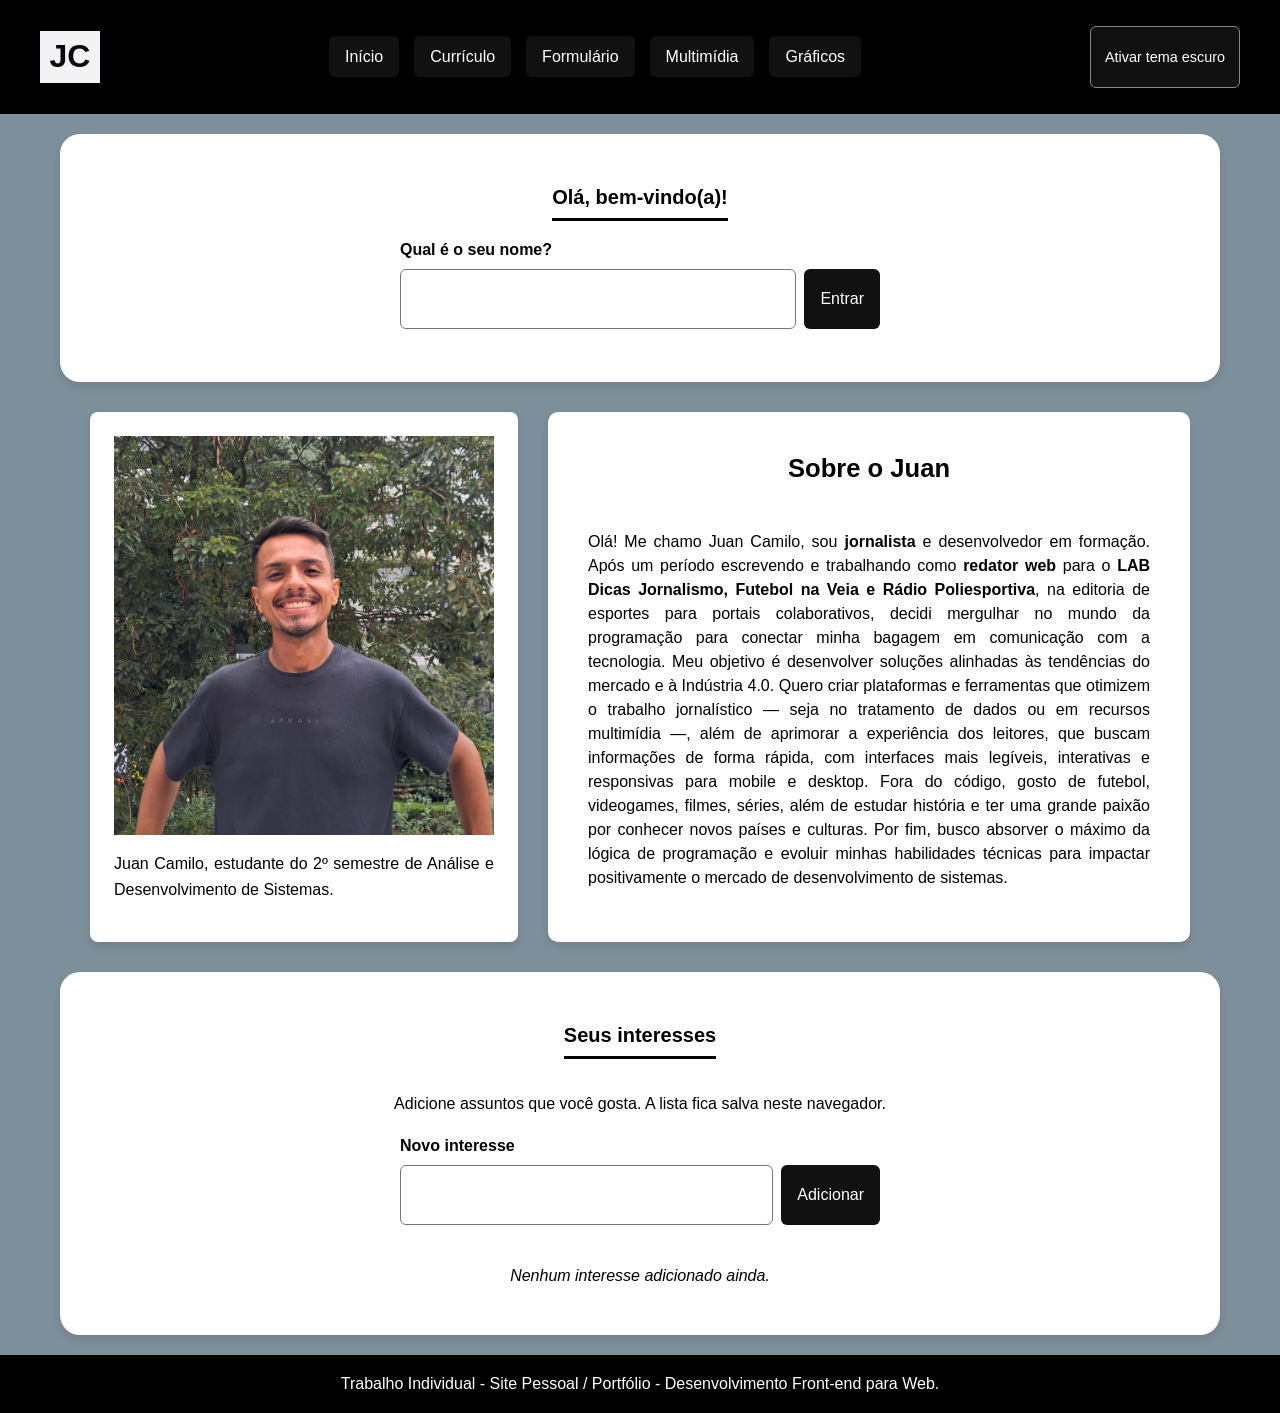
==== index.html @ 0d238139 "CP3: versão inicial do site versionado" ====
<!DOCTYPE html> <!--INSERIR DECLARAR O DOCUMENTO HTML 5-->
<html lang="pt-br"> <!-- DEFINIR A RAIZ E O IDIOMA DA PÁGINA-->

<head> <!-- AGRUPA OS META DADOS E O TÍTULO DA ABA -->
    <meta charset="UTF-8">
    <meta name="viewport" content="width=device-width, initial-scale=1.0">
    <title>Juan Camilo</title> <!--TÍTULO ABA GUIA DA PÁGINA-->

    <link rel="stylesheet" href="css/estilos.css">

    <script src="js/scripts.js" defer></script>
</head> <!-- FECHAMENTO DOS META DADOS E O TÍTULO DA ABA -->

<body> <!-- CORPO DA PÁGINA -->

    <header class="cabecalho"> <!--CABEÇALHO DA PÁGINA INICIAL-->
        <h1>JC</h1> <!--TÍTULO PRINCIPAL DA PÁGINA INICIAL-->

        <nav class="menu-navegador-principal" aria-label="Menu principal">
            <!-- INSERI CATEGORIAS DOS LINKS DE NAVEGAÇÃO DO CABEÇALHO DO MENU PRINCIPAL-->
            <ul> <!--LISTA COM MARCADORES-->
                <!--USO DO href PARA INDICAR UMA SEÇÃO DA MESMA PÁGINA E # PARA MARCAR O ID-->
                <li><a href="index.html">Início</a></li>
                <li><a href="curriculo.html">Currículo</a></li>
                <li><a href="formulario.html">Formulário</a></li>
                <li><a href="multimidia.html">Multimídia</a></li>
                <li><a href="graficos.html">Gráficos</a></li>
            </ul>
        </nav> <!-- FECHAMENTO DA NAVEGAÇÃO DO MENU -->
    </header> <!--FECHAMENTO DO CABEÇALHO DA PÁGINA INICIAL -->

    <main class="conteudo-pagina-menu pagina-inicio"> <!-- CONTEÚDO DA PÁGINA INICIAL DO MENU -->
        <!-- CARD DO TÍTULO DA PÁGINA OLÁ, BEM-VINDO(A)-->
        <section class="card-titulo">
            <!-- O JS troca este texto por "Olá, [nome]!" quando já existe um nome salvo -->
            <h2 id="titulo-boas-vindas">Olá, bem-vindo(a)!</h2>

            <!-- BOAS-VINDAS: aparece só na primeira visita (o JS esconde depois) -->
            <form id="form-nome" class="form-linha" novalidate>
                <label for="campo-nome">Qual é o seu nome?</label>
                <div class="linha-campo">
                    <input type="text" id="campo-nome" name="nome" maxlength="40" autocomplete="given-name"
                        aria-describedby="erro-nome">
                    <button type="submit" class="btn">Entrar</button>
                </div>
                <p id="erro-nome" class="erro" role="alert"></p>
            </form>
            <button type="button" id="btn-trocar-nome" class="btn btn-secundario" hidden>Não sou eu / trocar
                nome</button>
        </section>
        <div class="sobre-interesses">

            <div class="card-inicio section-quadro-foto">

                <figure>
                    <img src="img/foto_juan.jpg"
                        alt="Foto de Juan Camilo, estudante do 2º semestre de Análise e Desenvolvimento de Sistemas">
                    <!--LEGENDA DA FOTO-->
                    <figcaption>
                        <p>Juan Camilo, estudante do 2º semestre de Análise e Desenvolvimento de Sistemas.</p>
                    </figcaption>
                </figure>

            </div>
            <!--CARD SOBRE O JUAN-->
            <div class="card-inicio section-quem-so-eu">
                <h3>Sobre o Juan</h3>

                <p>Olá! Me chamo Juan Camilo, sou <strong>jornalista</strong> e desenvolvedor em formação. Após um
                    período escrevendo e
                    trabalhando como <strong>redator web</strong> para o <strong>LAB Dicas Jornalismo, Futebol na Veia e
                        Rádio Poliesportiva</strong>, na editoria de esportes para portais colaborativos, decidi
                    mergulhar no mundo da
                    programação para conectar minha bagagem em comunicação com a tecnologia.
                    Meu objetivo é desenvolver soluções alinhadas às tendências do mercado e à Indústria 4.0. Quero
                    criar plataformas e ferramentas que otimizem o trabalho jornalístico — seja no tratamento de dados
                    ou em recursos multimídia —, além de aprimorar a experiência dos leitores, que buscam informações de
                    forma rápida, com interfaces mais legíveis, interativas
                    e responsivas para mobile e desktop.

                    Fora do código, gosto de futebol, videogames, filmes, séries, além de estudar história e ter uma
                    grande paixão por conhecer novos países e culturas.

                    Por fim, busco absorver o máximo da lógica de programação e evoluir minhas habilidades técnicas para
                    impactar
                    positivamente o mercado de desenvolvimento de sistemas.
                </p> <!-- FECHAMENTO DO PARÁGRAFO SOBRE MIM NO CARD-->

            </div>

        </div>

        <!-- LISTA DE INTERESSES: o visitante adiciona itens e eles ficam salvos no localStorage -->
        <section class="card-interesses" aria-labelledby="titulo-interesses">
            <h2 id="titulo-interesses">Seus interesses</h2>
            <p>Adicione assuntos que você gosta. A lista fica salva neste navegador.</p>

            <form id="form-interesse" class="form-linha" novalidate>
                <label for="campo-interesse">Novo interesse</label>
                <div class="linha-campo">
                    <input type="text" id="campo-interesse" name="interesse" maxlength="40"
                        aria-describedby="erro-interesse">
                    <button type="submit" class="btn">Adicionar</button>
                </div>
                <p id="erro-interesse" class="erro" role="alert"></p>
            </form>

            <p id="lista-vazia" class="vazio">Nenhum interesse adicionado ainda.</p>
            <ul id="lista-interesses" class="lista-interesses"></ul>
        </section>

    </main> <!-- FECHAMENTO DO CONTEÚDO DA PÁGINA INICIAL DO MENU -->

    <footer class="footer"> <!-- ABERTURA DO RODAPÉ DA PÁGINA INICIAL-->
        <p class="footer-text">Trabalho Individual - Site Pessoal / Portfólio - Desenvolvimento Front-end para Web.</p>
        <!--TEXTO DO RODAPÉ -->
    </footer> <!-- FECHAMENTO DO RODAPÉ DA PÁGINA INICIAL -->

</body> <!-- FECHAMENTO DO CORPO DA PÁGINA -->

</html>
---- css/estilos.css ----
* CONFIGURAÇÃO GERAL*/ html {
    /* DEFINE A FONTA PRINCIPAL DA PÁGINA */
    font-family: 'Segoe UI', Tahoma, Geneva, Verdana, sans-serif;

    /* FAZ O TAMANHO DOS ELEMENTOS      elementos considerar borda e padding */
    box-sizing: border-box;
}

/* Aplica o box-sizing para todos os elementos */
*,
*:before,
*::after {
    box-sizing: inherit;
}

/* CONFIGURAÇÃO DOS CARDS - TÍTULO DO MULTIMÍDIA E CURRÍCULO */
.card-titulo {
    /* Centraliza o texto */
    text-align: center;
}

/* CORPO DA PÁGINA INICIAL - INDEX */
body {
    /* Cor de fundo da página */
    background-color: hsla(203, 47%, 21%, 0.568);

    /* Fonte usada na página */
    font-family: 'Segoe UI', Tahoma, Geneva, Verdana, sans-serif;

    /* Organiza os elementos em coluna */
    display: flex;
    flex-direction: column;

    /* Faz a página ocupar pelo menos a altura da tela */
    min-height: 100vh;

    /* Remove os espaços padrão do navegador */
    margin: 0;
    padding: 0;

    /* Espaçamento entre as linhas */
    line-height: 1.6;
}


/* CABEÇALHO */
header {
    /* Ativa o Flexbox */
    display: flex;

    /* Permite quebrar os elementos para outra linha */
    flex-wrap: wrap;

    /* Alinha os elementos no centro */
    align-items: center;

    /* Coloca espaço entre os elementos */
    justify-content: space-between;

    /* Cor preta do cabeçalho */
    background-color: rgb(0, 0, 0);

    /* Espaçamento interno */
    padding: 10px 40px;
}

/* Título que fica dentro do cabeçalho */
header h1 {
    width: 60px;

    /* Centraliza o texto */
    text-align: center;

    /* Cor do texto */
    color: rgb(5, 11, 15);

    /* Cor de fundo do título */
    background-color: rgb(243, 243, 245);
}


/* CONFIGURAÇÃO DOS TEXTOS */

/* Configuração dos parágrafos */
p {
    /* Deixa o texto justificado */
    text-align: justify;

    /* Tamanho da fonte do texto da foto*/
    font-size: medium;
}

/* Configuração dos títulos h2 */
h2 {
    text-align: center;
    font-size: 20px;
    font-family: 'Segoe UI', Tahoma, Geneva, Verdana, sans-serif;
    color: rgb(255, 254, 253);
}

/* Configuração dos títulos h3 */
h3 {
    font-family: 'Segoe UI', Tahoma, Geneva, Verdana, sans-serif;

    /* Centraliza o título */
    text-align: center;
    font-size: 16px;
}


/* CONFIGURAÇÃO DAS SEÇÕES */

/* Estilo geral das seções */
section {
    /* Remove a borda */
    border: none;

    /* Espaçamento interno (mobile; aumenta na media query) */
    padding: 20px;

    /* Cor de fundo branca */
    background-color: #fff;

    /* Arredonda os cantos */
    border-radius: 20px;

    /* Cria uma sombra no card */
    box-shadow: 0 4px 10px rgba(0, 0, 0, 0.1);
}

/* Título dentro das seções */
section h2 {
    /* Cor preta */
    color: #000000;

    /* Linha embaixo do título */
    border-bottom: 3px solid #000000;

    /* Espaço entre o texto e a linha */
    padding-bottom: 5px;

    /* Faz a linha ficar apenas no tamanho do texto */
    display: inline-block;
}


/* IMAGENS E VÍDEOS */

/* Faz a imagem e o vídeo não passarem do tamanho do card */
img,
video {
    max-width: 100%;
    height: auto;
}


/* MENU DE NAVEGAÇÃO */

/* Configuração da lista do menu */
nav ul {
    /* Coloca os itens lado a lado */
    display: flex;

    /* Permite quebrar linha em telas menores */
    flex-wrap: wrap;

    /* Remove as bolinhas da lista */
    list-style: none;

    /* Espaço entre os itens */
    gap: 15px;

    margin: 0;
    padding: 0;

    /* CENTRALIZAÇÃO DOS ITENS */
    justify-content: center;
}

/* LINKS DO MENU */
nav ul li a {
    /*EXCLUI O SUBLLNHADO */
    text-decoration: none;

    /* COR BRANCA */
    color: white;

    /* DEIXA A LETRA MAIS FORTE */
    font-weight: 500;

    /* COR DO FUNDO */
    background-color: rgb(17, 17, 17);

    /* ÁREA DE TOQUE MÍNIMA POR */
    min-height: 44px;

    /* ESPAÇAMENTO ENTRE OS BOTÕES */
    padding: 12px 16px;

    /* ARREDONDA OS CANTOS */
    border-radius: 6px;

    /*A COR FICA MAIS CLARA QUANDO PASSA O MENU */
    transition: background-color 0.2s ease;
}


/* EFEITO QUANDO PASSA O MOUSE NOS CAPÍTULOS (CURRÍCULO/FORMULÁRIO/MULTIMÍDIA/GRÁFICOS */

/* Muda a cor do botão quando passa o mouse */
nav ul li a:hover {
    background-color: rgba(71, 130, 197, 0.548);
}

/* Mostra uma borda quando o link está selecionado */
a:focus {
    outline: 4px solid rgba(236, 242, 247, 0.66);
    outline-offset: 2px;
}

/* Mostra uma borda quando a seção está selecionada */
section:focus {
    outline: 2px solid #d4d4d4;
    outline-offset: 2px;
}


/* CONTEÚDO PRINCIPAL DA PÁGINA INICIAL - INDEX */

main {
    /* Organiza os elementos em coluna */
    display: flex;
    flex-direction: column;

    /* Faz o main ocupar o espaço disponível */
    flex: 1;

    /* Espaço entre os elementos */
    gap: 30px;

    /* Centraliza os elementos */
    align-items: center;

    /* Largura máxima */
    max-width: 900px;

    width: 100%;

    /* Centraliza o conteúdo */
    margin: 20px auto;

    /* Espaço nas laterais */
    padding: 0 16px;
}

/* Deixa a página inicial um pouco mais larga (classe no main do index) */
.pagina-inicio {
    max-width: 1100px;
}

/* Faz as sections ocuparem toda a largura */
main section {
    width: 100%;
}


/* CONFIGURAÇÃO DOS CARDS */

.cards {
    /* Usa Grid para organizar os cards */
    display: grid;

    /* No celular fica apenas uma coluna */
    grid-template-columns: 1fr;

    /* Espaço entre os cards */
    gap: 20px;

    /* Remove fundo e sombra */
    background: none;
    box-shadow: none;
    padding: 0;
}



/* RODAPÉ */

footer {
    /* Fundo preto */
    background-color: black;

    /* Ocupa toda a largura */
    width: 100%;

    /* Centraliza o texto */
    text-align: center;

    /* Deixa o rodapé no final da página */
    margin-top: auto;

    /* Texto branco */
    color: white;

    padding: 0;
}

/* Texto do rodapé */
footer p {
    text-align: center;
    font-size: 1rem;
    font-family: 'Segoe UI', Tahoma, Geneva, Verdana, sans-serif;
}


/* PÁGINA INICIAL - INDEX */

/* CONTAINER DOS DOIS CARDS */
.sobre-interesses {
    /* Usa Flexbox */
    display: flex;

    /* No celular os cards ficam um embaixo do outro */
    flex-direction: column;

    /* Faz os cards ocuparem o espaço disponível */
    align-items: stretch;

    /* Centraliza os cards */
    justify-content: center;

    /* Espaço entre os cards */
    gap: 30px;

    width: 100%;
}


/* ESTILO DOS DOIS CARDS */
.card-inicio {
    /* Define como o card vai ocupar o espaço */
    flex: 3 3 0;

    /* Largura máxima */
    max-width: 380px;

    /* Espaço dentro do card */
    padding: 24px;

    /* Arredonda os cantos */
    border-radius: 8px;

    /* Sombra do card */
    box-shadow: 0 4px 10px rgba(0, 0, 0, 0.1);
}

/* Tamanho do texto dos cards */
.card-inicio p {
    font-size: 1rem;
}

/* CARD 1 - FOTO */

.section-quadro-foto {
    /* Fundo branco */
    background-color: #ffffff;

    /* Mobile: o card ocupa a largura disponível (coluna) */
    flex: 0 1 auto;
}

/* Remove a margem da figura */
.section-quadro-foto figure {
    margin: 0;
}

/* Configuração da imagem */
.section-quadro-foto img {
    /* Ocupa toda a largura do card */
    width: 100%;

    /* Mantém a proporção da imagem */
    height: auto;

    /* Faz a imagem ficar como bloco */
    display: block;
}

/* Legenda da foto */
.section-quadro-foto figcaption {
    margin-top: 4px;
    font-size: 0.72rem;
    text-align: center;
}


/* CARD 2 - QUEM SOU EU */

.section-quem-so-eu {
    /* Fundo branco */
    background-color: white;
    /* Usa Flexbox */
    display: flex;
    flex-direction: column;
    /* Centraliza o conteúdo */
    justify-content: center;
    flex: 1 1 0;
    max-width: none;
    padding: 30px 40px;
    border-radius: 10px;
    /* Centraliza o texto */
    text-align: center;
}

/* Título do card */
.section-quem-so-eu h3 {
    /* Remove o espaço de cima */
    margin-top: 0;

    /* Tamanho do título */
    font-size: 1.6rem;
}

/* Texto do card */
.section-quem-so-eu p {
    text-align: justify;
    font-size: 1rem;

    /* Espaçamento entre as linhas */
    line-height: 1.5;
}


/* PÁGINA CURRÍCULO */

/* Deixa o texto do currículo preto */
.card-curriculo,
.card-curriculo h2 {
    color: black;
}

/* Centraliza o nome */
.card-nome h2 {
    text-align: center;
}

/* Organiza os dados de contato */
.card-contato {
    display: flex;
    flex-direction: column;
    align-items: center;
    width: 100%;
}

/* Centraliza o conteúdo */
.card-projetos ul,
.card-projetos table,
.card-tecnologias,
.card-nome {
    text-align: center;

    /* Remove os marcadores da lista */
    list-style-type: none;
}

/* Centraliza o título */
.card-tecnologias h4 {
    text-align: center;
}

/* Centraliza o h2 */
.card-tecnologias h2 {
    text-align: center;
}

/* Faz o parágrafo ocupar toda a largura */
.card-curriculo p {
    width: 100%;
}

/* Centraliza os textos das tecnologias */
.card-tecnologias h3,
.card-tecnologias h4,
.card-tecnologias p {
    text-align: center;
}

/* Centraliza a tabela */
.card-tecnologias table {
    margin: 0 auto;

    /* Mobile: fonte menor para a tabela caber sem rolagem lateral */
    font-size: 0.8125rem;

    /* Junta as bordas da tabela */
    border-collapse: collapse;
}

/* Espaçamento das células da tabela */
.card-tecnologias th,
.card-tecnologias td {
    padding: 8px 4px;
    text-align: center;
}


/* PÁGINA MULTIMÍDIA */

/* Configuração dos cards */
.card {
    background-color: rgb(223, 223, 223);

    /* Espaçamento interno (mobile; aumenta na media query) */
    padding: 20px;

    /* Arredonda os cantos */
    border-radius: 20px;

    /* Coloca uma sombra */
    box-shadow: 0 4px 10px rgba(0, 0, 0, 0.1);
}

/* Tira o espaço de cima do h3 */
.card h3 {
    margin-top: 0;
}

/* Remove a margem da mídia */
.midia {
    margin: 0;
}

/* Configuração dos vídeos e áudios */
.midia video,
.midia audio {
    /* Ocupa toda a largura disponível */
    width: 100%;

    display: block;

    /* Arredonda os cantos */
    border-radius: 10px;
}

/* LEGENDA DOS TEXTOS DO CARD */

.midia figcaption {
    /* Espaço entre a mídia e a legenda */
    margin-top: 15px;

    font-size: 16px;

    /* Centraliza a legenda */
    text-align: center;
}


/* VÍDEO DO YOUTUBE */

/* Container usado para deixar o vídeo responsivo */
.video-container {
    width: 100%;
}

/* Configuração do vídeo do YouTube */
.video-container iframe {
    width: 100%;

    /* Mantém o formato 16:9 */
    aspect-ratio: 16 / 9;
    border: none;
    border-radius: 10px;
}


/* PÁGINA GRÁFICOS */

/* Configuração do card do gráfico */
.card-grafico {
    display: flex;
    flex-direction: column;
    align-items: center;
    width: 100%;
    max-width: 400px;
}

/* Título do gráfico */
.card-grafico h3 {
    margin-top: 0;
}

/* Faz o gráfico não passar do tamanho do card */
.card-grafico svg {
    max-width: 100%;
    height: auto;
}


/* CONFIGURAÇÃO DO CANVAS */

/* Configuração do canvas usado nos gráficos */
canvas {
    max-width: 100%;
    /* borda*/
    border: 1px solid #ccc;
    /* Fundo branco */
    background: #fff;
}


/* GRÁFICOS EM BARRAS */

.barra {
    /* Cor das barras */
    fill: rgba(240, 59, 14, 0.34);
    /* Faz a mudança ficar mais suave */
    transition: fill 0.2s ease, transform 0.2s ease;
    /* Define o ponto de origem da transformação */
    transform-origin: bottom;
    transform-box: fill-box;
}

/* Quando passar o mouse em cima da barra */
.barra:hover {
    /* Muda a cor */
    fill: #2479d3;
    /* Aumenta um pouco a barra */
    transform: scaleY(1.03);
}

/* Texto dos nomes do gráfico */
.rotulo {
    font-size: 11px;
    fill: #333;

    /* Centraliza o texto */
    text-anchor: middle;
}

/* Valores que aparecem no gráfico */
.valor {
    font-size: 11px;
    fill: #333;
    text-anchor: middle;

    /* Deixa o valor em negrito */
    font-weight: bold;
}


/* PÁGINA FORMULÁRIO */

/* Tira o fundo preto do header que fica dentro do card */
.cabecalho-form {
    display: block;
    background-color: transparent;
    padding: 0;
}

/* Fieldset e botão em coluna, espaçados por gap */
.form-card form {
    display: flex;
    flex-direction: column;
    gap: 15px;
}

/* Tira a borda do fieldset */
.form-card fieldset {
    border: none;
    padding: 0;

    /* Campos em coluna, espaçados por gap */
    display: flex;
    flex-direction: column;
    gap: 15px;
}


/* CADA CAMPO DO FORMULÁRIO */

/* Coloca o label em cima e o campo embaixo */
.campo {
    display: flex;
    flex-direction: column;
}

/* Nome do campo */
.campo label {
    /* Deixa o texto em negrito */
    font-weight: bold;
    margin-bottom: 4px;
}


/* CAMPOS DE INPUT, SELECT E TEXTAREA */

.campo input,
.campo select,
.campo textarea {
    /* Ocupa a largura do campo e pode encolher em telas estreitas */
    width: 100%;

    /* Espaço dentro do campo */
    padding: 10px;

    /* Tamanho da letra */
    font-size: 1rem;

    /* Cor e tamanho da borda */
    border: 1px solid #767676;

    /* Arredonda os cantos */
    border-radius: 6px;
}


/* BOTÃO ENVIAR */

.form-card button {
    /* Ocupa toda a largura */
    width: 100%;
    /* Espaçamento interno */
    padding: 12px;
    /* Tamanho do texto */
    font-size: 1rem;
    /* Cor do texto */
    color: white;
    /* Cor do botão */
    background-color: #111111;
    /* Remove a borda */
    border: none;
    /* Arredonda os cantos */
    border-radius: 6px;
    /* Muda o cursor para mãozinha */
    cursor: pointer;
}

/* EFEITO AO PASSAR O MOUSE NO BOTÃO */

.form-card button:hover {
    /* Muda a cor do botão */
    background-color: rgba(71, 130, 197, 0.9);
}


/*MEDIA QUERIES - MOBILE FIRST*/

@media (min-width: 768px) {

    /* PÁGINA INICIAL - FOTO E TEXTO LADO A LADO */

    .sobre-interesses {
        /* Muda de coluna para linha */
        flex-direction: row;
    }

    /* Foto: cresce e encolhe a partir de 280px (limite no .card-inicio) */
    .section-quadro-foto {
        flex: 1 1 280px;
        align-self: flex-start;
    }

    /* PÁGINA MULTIMÍDIA - CARDS EM 2 COLUNAS */

    .cards {
        /* Divide os cards em duas colunas */
        grid-template-columns: repeat(2, 1fr);
    }

    /* Mais espaço interno quando há espaço na tela */
    section,
    .card {
        padding: 30px;
    }

    /* Tabela do currículo com mais respiro */
    .card-tecnologias table {
        font-size: 1rem;
    }

    .card-tecnologias th,
    .card-tecnologias td {
        padding: 8px 20px;
    }
}

/* ==========================================================
   CP3 - JAVASCRIPT: tema, boas-vindas, interesses, formulário
   ========================================================== */

/* Garante que o atributo hidden esconda mesmo com display:flex em outras regras */
[hidden] {
    display: none !important;
}

/* Botão do tema (criado pelo JS dentro do header) */
.btn-tema {
    min-height: 44px;
    padding: 8px 14px;
    font-size: 0.9rem;
    color: white;
    background-color: #111;
    border: 1px solid #888;
    border-radius: 6px;
    cursor: pointer;
}

.btn-tema:hover {
    background-color: rgba(71, 130, 197, 0.548);
}

/* Botões e campos usados nas features da página inicial */
.btn {
    min-height: 44px;
    padding: 8px 16px;
    font-size: 1rem;
    color: white;
    background-color: #111111;
    border: none;
    border-radius: 6px;
    cursor: pointer;
}

.btn:hover {
    background-color: rgba(71, 130, 197, 0.9);
}

.btn-secundario {
    background-color: transparent;
    color: inherit;
    border: 1px solid currentColor;
}

.form-linha {
    display: flex;
    flex-direction: column;
    gap: 6px;
    text-align: left;
    max-width: 480px;
    margin: 0 auto;
}

.form-linha label {
    font-weight: bold;
}

.linha-campo {
    display: flex;
    gap: 8px;
}

.linha-campo input {
    flex: 1;
    min-width: 0;
    padding: 10px;
    font-size: 1rem;
    border: 1px solid #767676;
    border-radius: 6px;
}

input:focus-visible,
select:focus-visible,
textarea:focus-visible,
button:focus-visible {
    outline: 3px solid #2479d3;
    outline-offset: 2px;
}

#btn-trocar-nome {
    display: block;
    margin: 12px auto 0;
}

/* Lista de interesses */
.card-interesses {
    text-align: center;
}

.card-interesses p {
    text-align: center;
}

.lista-interesses {
    list-style: none;
    margin: 16px auto 0;
    padding: 0;
    max-width: 480px;
    display: flex;
    flex-direction: column;
    gap: 8px;
}

.lista-interesses li {
    display: flex;
    justify-content: space-between;
    align-items: center;
    gap: 12px;
    padding: 8px 12px;
    border: 1px solid #c9c9c9;
    border-radius: 8px;
    text-align: left;
}

.lista-interesses button {
    padding: 6px 10px;
    font-size: 0.85rem;
    color: inherit;
    background: transparent;
    border: 1px solid currentColor;
    border-radius: 6px;
    cursor: pointer;
}

.vazio {
    font-style: italic;
}

/* Mensagens de erro, aviso e sucesso (sempre visíveis na tela) */
.erro {
    margin: 0;
    min-height: 1.2em;
    font-size: 0.875rem;
    color: #b00020;
    text-align: left;
}

.campo input[aria-invalid="true"],
.campo select[aria-invalid="true"],
.campo textarea[aria-invalid="true"],
.linha-campo input[aria-invalid="true"] {
    border: 2px solid #b00020;
}

.aviso,
.feedback {
    margin: 0;
    padding: 10px 14px;
    border-radius: 6px;
    text-align: left;
}

.aviso {
    background: #e3f2fd;
    color: #0d3c61;
}

.feedback.sucesso {
    background: #e8f5e9;
    color: #1b5e20;
}

.feedback.falha {
    background: #fdecea;
    color: #8a0017;
}


/* ----------------------------------------------------------
   TEMA ESCURO: ativado por <html data-tema="escuro">
   (o tema claro é o visual original, sem atributo)
   ---------------------------------------------------------- */
html[data-tema="escuro"] body {
    background-color: #0b1620;
    color: #e6edf3;
}

html[data-tema="escuro"] section,
html[data-tema="escuro"] .card,
html[data-tema="escuro"] .card-inicio,
html[data-tema="escuro"] .section-quem-so-eu,
html[data-tema="escuro"] .section-quadro-foto {
    background-color: #16293a;
    color: #e6edf3;
}

html[data-tema="escuro"] section h2,
html[data-tema="escuro"] .card-curriculo,
html[data-tema="escuro"] .card-curriculo h2 {
    color: #ffffff;
    border-bottom-color: #ffffff;
}

html[data-tema="escuro"] .card-curriculo {
    border-bottom: none;
}

html[data-tema="escuro"] main a {
    color: #8ab4f8;
}

html[data-tema="escuro"] .campo input,
html[data-tema="escuro"] .campo select,
html[data-tema="escuro"] .campo textarea,
html[data-tema="escuro"] .linha-campo input {
    background-color: #0f1e2b;
    color: #e6edf3;
    border-color: #8aa0b3;
}

html[data-tema="escuro"] .btn,
html[data-tema="escuro"] .form-card button {
    background-color: #2f6fb5;
}

html[data-tema="escuro"] .btn-secundario {
    background-color: transparent;
}

html[data-tema="escuro"] .lista-interesses li {
    border-color: #3b5368;
}

html[data-tema="escuro"] .rotulo,
html[data-tema="escuro"] .valor {
    fill: #e6edf3;
}

html[data-tema="escuro"] .erro {
    color: #ff8a80;
}

html[data-tema="escuro"] .campo input[aria-invalid="true"],
html[data-tema="escuro"] .campo select[aria-invalid="true"],
html[data-tema="escuro"] .campo textarea[aria-invalid="true"],
html[data-tema="escuro"] .linha-campo input[aria-invalid="true"] {
    border-color: #ff8a80;
}

html[data-tema="escuro"] .aviso {
    background: #0f2f4a;
    color: #bfe0ff;
}

html[data-tema="escuro"] .feedback.sucesso {
    background: #12351f;
    color: #b9f6ca;
}

html[data-tema="escuro"] .feedback.falha {
    background: #3d1218;
    color: #ffb4ab;
}

@media (max-width: 480px) {
    .linha-campo {
        flex-direction: column;
    }
}
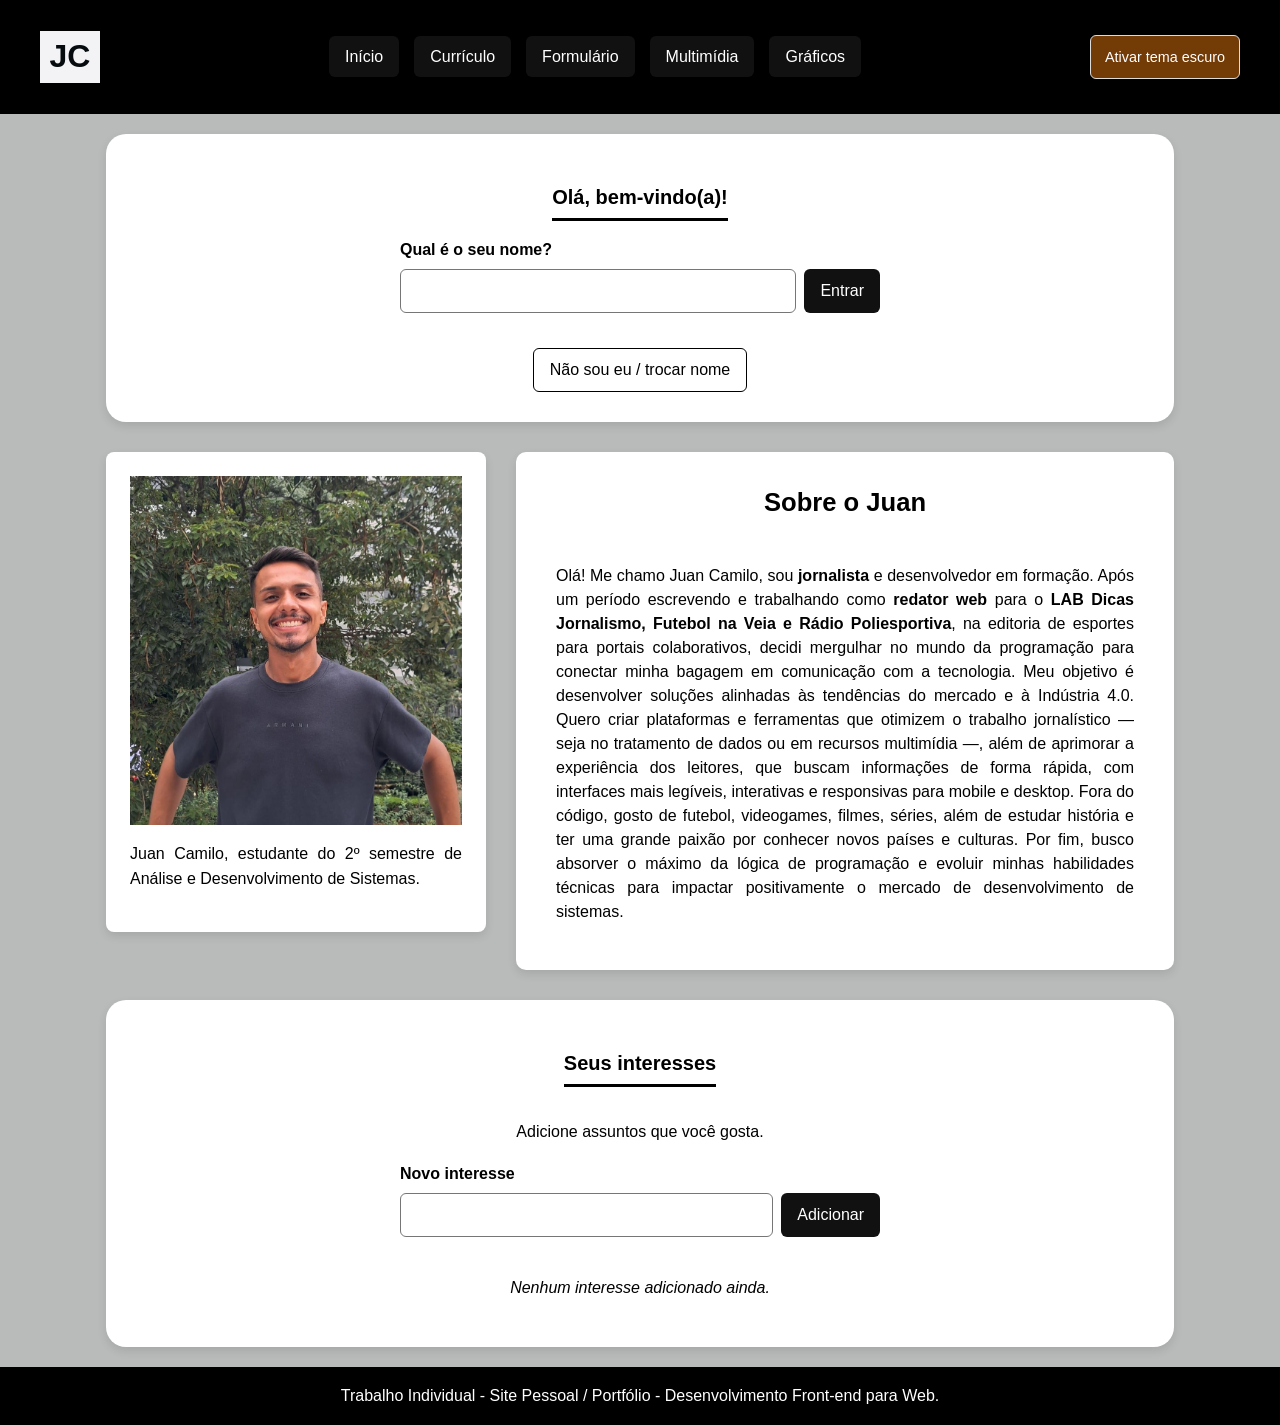
==== commit dc01ca64: "Modificações no estilo, regularização da branch feature/tema-escuro e alteracao README" ====
--- a/index.html
+++ b/index.html
@@ -1,4 +1,4 @@
-<!DOCTYPE html> <!--INSERIR DECLARAR O DOCUMENTO HTML 5-->
+<!DOCTYPE html> <!--INSERIR DECLARAR O DOCUMENTO HTML -->
 <html lang="pt-br"> <!-- DEFINIR A RAIZ E O IDIOMA DA PÁGINA-->
 
 <head> <!-- AGRUPA OS META DADOS E O TÍTULO DA ABA -->
@@ -93,7 +93,7 @@
         <!-- LISTA DE INTERESSES: o visitante adiciona itens e eles ficam salvos no localStorage -->
         <section class="card-interesses" aria-labelledby="titulo-interesses">
             <h2 id="titulo-interesses">Seus interesses</h2>
-            <p>Adicione assuntos que você gosta. A lista fica salva neste navegador.</p>
+            <p>Adicione assuntos que você gosta.</p>
 
             <form id="form-interesse" class="form-linha" novalidate>
                 <label for="campo-interesse">Novo interesse</label>
--- a/css/estilos.css
+++ b/css/estilos.css
@@ -1,8 +1,9 @@
-* CONFIGURAÇÃO GERAL*/ html {
+/* CONFIGURAÇÃO GERAL */
+html {
     /* DEFINE A FONTA PRINCIPAL DA PÁGINA */
     font-family: 'Segoe UI', Tahoma, Geneva, Verdana, sans-serif;
 
-    /* FAZ O TAMANHO DOS ELEMENTOS      elementos considerar borda e padding */
+    /* FAZ O TAMANHO DOS ELEMENTOS - elementos considerar borda e padding */
     box-sizing: border-box;
 }
 
@@ -22,7 +23,7 @@
 /* CORPO DA PÁGINA INICIAL - INDEX */
 body {
     /* Cor de fundo da página */
-    background-color: hsla(203, 47%, 21%, 0.568);
+    background-color: hsl(180, 1%, 73%);
 
     /* Fonte usada na página */
     font-family: 'Segoe UI', Tahoma, Geneva, Verdana, sans-serif;
@@ -209,7 +210,7 @@
 
 /* Muda a cor do botão quando passa o mouse */
 nav ul li a:hover {
-    background-color: rgba(71, 130, 197, 0.548);
+    background-color: rgba(243, 243, 243, 0.795);
 }
 
 /* Mostra uma borda quando o link está selecionado */
@@ -388,8 +389,13 @@
 
 /* Legenda da foto */
 .section-quadro-foto figcaption {
+    /* Espaço entre a foto e a legenda */
     margin-top: 4px;
+
+    /* Letra pequena para a legenda */
     font-size: 0.72rem;
+
+    /* Centraliza a legenda */
     text-align: center;
 }
 
@@ -404,9 +410,13 @@
     flex-direction: column;
     /* Centraliza o conteúdo */
     justify-content: center;
+    /* Cresce para ocupar o espaço que sobra ao lado da foto */
     flex: 1 1 0;
+    /* Remove o limite de largura herdado do .card-inicio */
     max-width: none;
+    /* Espaço dentro do card (mais folgado nas laterais) */
     padding: 30px 40px;
+    /* Arredonda os cantos */
     border-radius: 10px;
     /* Centraliza o texto */
     text-align: center;
@@ -446,9 +456,14 @@
 
 /* Organiza os dados de contato */
 .card-contato {
+    /* Coloca os itens em coluna */
     display: flex;
     flex-direction: column;
+
+    /* Centraliza os itens na horizontal */
     align-items: center;
+
+    /* Ocupa toda a largura do card */
     width: 100%;
 }
 
@@ -577,9 +592,14 @@
 
 /* Configuração do card do gráfico */
 .card-grafico {
+    /* Coloca o título e o gráfico em coluna */
     display: flex;
     flex-direction: column;
+
+    /* Centraliza o conteúdo na horizontal */
     align-items: center;
+
+    /* Ocupa a largura disponível, até o limite abaixo */
     width: 100%;
     max-width: 400px;
 }
@@ -657,35 +677,42 @@
     padding: 0;
 }
 
-/* Fieldset e botão em coluna, espaçados por gap */
+/* Layout em bloco comum: cada elemento ocupa a largura do card,
+   um embaixo do outro (sem flexbox aqui, para o tamanho ser previsível) */
 .form-card form {
-    display: flex;
-    flex-direction: column;
-    gap: 15px;
+    display: block;
 }
 
 /* Tira a borda do fieldset */
 .form-card fieldset {
     border: none;
     padding: 0;
-
-    /* Campos em coluna, espaçados por gap */
-    display: flex;
-    flex-direction: column;
-    gap: 15px;
+    margin: 0;
+
+    /* O fieldset tem largura minima propria; sem isto ele pode ficar
+       mais largo que o card e empurrar os campos para fora */
+    min-width: 0;
+}
+
+/* Espaço entre os blocos do formulário */
+.form-card .aviso,
+.form-card .feedback {
+    margin: 0 0 15px 0;
 }
 
 
 /* CADA CAMPO DO FORMULÁRIO */
 
-/* Coloca o label em cima e o campo embaixo */
+/* O label fica em cima e o campo embaixo (cada um ocupa uma linha) */
 .campo {
-    display: flex;
-    flex-direction: column;
+    margin-bottom: 15px;
 }
 
 /* Nome do campo */
 .campo label {
+    /* Ocupa a linha inteira, então o campo vai para baixo */
+    display: block;
+
     /* Deixa o texto em negrito */
     font-weight: bold;
     margin-bottom: 4px;
@@ -698,6 +725,7 @@
 .campo select,
 .campo textarea {
     /* Ocupa a largura do campo e pode encolher em telas estreitas */
+    display: block;
     width: 100%;
 
     /* Espaço dentro do campo */
@@ -714,19 +742,30 @@
 }
 
 
+/* Caixa de mensagem*/
+.campo textarea {
+    /* Permite aumentar só na vertical */
+    resize: vertical;
+
+    /* Impede que passe da largura do card */
+    max-width: 100%;
+}
+
+
 /* BOTÃO ENVIAR */
 
 .form-card button {
     /* Ocupa toda a largura */
+    display: block;
     width: 100%;
     /* Espaçamento interno */
     padding: 12px;
     /* Tamanho do texto */
     font-size: 1rem;
     /* Cor do texto */
-    color: white;
+    color: rgb(253, 252, 252);
     /* Cor do botão */
-    background-color: #111111;
+    background-color: #7a7c06c0;
     /* Remove a borda */
     border: none;
     /* Arredonda os cantos */
@@ -739,7 +778,7 @@
 
 .form-card button:hover {
     /* Muda a cor do botão */
-    background-color: rgba(71, 130, 197, 0.9);
+    background-color: rgba(46, 52, 100, 0.9);
 }
 
 
@@ -778,42 +817,52 @@
         font-size: 1rem;
     }
 
+    /* Células da tabela mais espaçadas nas laterais */
     .card-tecnologias th,
     .card-tecnologias td {
         padding: 8px 20px;
     }
 }
 
-/* ==========================================================
-   CP3 - JAVASCRIPT: tema, boas-vindas, interesses, formulário
-   ========================================================== */
-
-/* Garante que o atributo hidden esconda mesmo com display:flex em outras regras */
-[hidden] {
-    display: none !important;
-}
+ 
+ /* CP3 - JAVASCRIPT: tema, boas-vindas, interesses, formulário*/
 
 /* Botão do tema (criado pelo JS dentro do header) */
 .btn-tema {
+    /* Área de toque mínima */
     min-height: 44px;
+
+    /* Espaço dentro do botão */
     padding: 8px 14px;
+
+    /* Tamanho e cor do texto */
     font-size: 0.9rem;
-    color: white;
-    background-color: #111;
-    border: 1px solid #888;
+    color: rgb(255, 254, 254);
+
+    /* Cor de fundo, borda e cantos arredondados */
+    background-color: #884608d8;
+    border: 1px solid #dddada;
     border-radius: 6px;
+
+    /* Mãozinha ao passar o mouse */
     cursor: pointer;
 }
 
+/* Cor do botão de tema ao passar o mouse */
 .btn-tema:hover {
-    background-color: rgba(71, 130, 197, 0.548);
+    background-color: #a85a0e;
 }
 
 /* Botões e campos usados nas features da página inicial */
 .btn {
+    /* Área de toque mínima */
     min-height: 44px;
+
+    /* Espaço dentro do botão */
     padding: 8px 16px;
     font-size: 1rem;
+
+    /* Texto branco sobre fundo escuro, sem borda */
     color: white;
     background-color: #111111;
     border: none;
@@ -821,52 +870,68 @@
     cursor: pointer;
 }
 
+/* Cor do botão ao passar o mouse */
 .btn:hover {
-    background-color: rgba(71, 130, 197, 0.9);
-}
-
+    background-color: rgba(23, 28, 34, 0.9);
+}
+
+/* Botão secundário: só contorno, sem preenchimento */
 .btn-secundario {
     background-color: transparent;
+
+    /* Usa a mesma cor do texto ao redor */
     color: inherit;
     border: 1px solid currentColor;
 }
 
+/* Bloco de formulário simples (rótulo + campo) da página inicial */
 .form-linha {
+    /* Empilha o rótulo, o campo e o erro */
     display: flex;
     flex-direction: column;
     gap: 6px;
     text-align: left;
+
+    /* Limita a largura e centraliza no card */
     max-width: 480px;
     margin: 0 auto;
 }
 
+/* Rótulo em negrito */
 .form-linha label {
     font-weight: bold;
 }
 
 .linha-campo {
     display: flex;
+    flex-direction: column;
+    /* mobile-first: empilhado */
     gap: 8px;
 }
 
+/* Campo de texto ao lado (ou acima) do botão */
 .linha-campo input {
+    /* Ocupa o espaço que sobra e pode encolher */
     flex: 1;
     min-width: 0;
+
     padding: 10px;
     font-size: 1rem;
     border: 1px solid #767676;
     border-radius: 6px;
 }
 
-input:focus-visible,
-select:focus-visible,
-textarea:focus-visible,
-button:focus-visible {
+/* Contorno visível ao navegar por teclado (acessibilidade) */
+input:focus,
+select:focus,
+textarea:focus,
+button:focus {
     outline: 3px solid #2479d3;
     outline-offset: 2px;
 }
 
-#btn-trocar-nome {
+.btn-secundario {
+    /* centraliza o botão "trocar nome" */
     display: block;
     margin: 12px auto 0;
 }
@@ -876,20 +941,28 @@
     text-align: center;
 }
 
+/* Parágrafos do card de interesses centralizados (anula o justify) */
 .card-interesses p {
     text-align: center;
 }
 
+/* Lista criada pelo JS com os interesses do visitante */
 .lista-interesses {
+    /* Remove as bolinhas e o recuo padrão */
     list-style: none;
     margin: 16px auto 0;
     padding: 0;
+
+    /* Limita a largura e centraliza */
     max-width: 480px;
+
+    /* Um item embaixo do outro, com espaço entre eles */
     display: flex;
     flex-direction: column;
     gap: 8px;
 }
 
+/* Cada interesse: texto à esquerda e botão "Remover" à direita */
 .lista-interesses li {
     display: flex;
     justify-content: space-between;
@@ -901,6 +974,7 @@
     text-align: left;
 }
 
+/* Botão "Remover" de cada interesse (só contorno) */
 .lista-interesses button {
     padding: 6px 10px;
     font-size: 0.85rem;
@@ -911,6 +985,7 @@
     cursor: pointer;
 }
 
+/* Mensagem "lista vazia" em itálico */
 .vazio {
     font-style: italic;
 }
@@ -918,19 +993,25 @@
 /* Mensagens de erro, aviso e sucesso (sempre visíveis na tela) */
 .erro {
     margin: 0;
+
+    /* Reserva a altura de uma linha para a tela não "pular" quando o erro aparece */
     min-height: 1.2em;
     font-size: 0.875rem;
-    color: #b00020;
+
+    /* Vermelho escuro com bom contraste */
+    color: #8f011b;
     text-align: left;
 }
 
-.campo input[aria-invalid="true"],
-.campo select[aria-invalid="true"],
-.campo textarea[aria-invalid="true"],
-.linha-campo input[aria-invalid="true"] {
-    border: 2px solid #b00020;
-}
-
+/* Borda vermelha nos campos com erro */
+.campo input.invalido,
+.campo select.invalido,
+.campo textarea.invalido,
+.linha-campo input.invalido {
+    border: 2px solid #8f011b;
+}
+
+/* Base das caixas de aviso e de feedback do formulário */
 .aviso,
 .feedback {
     margin: 0;
@@ -939,16 +1020,19 @@
     text-align: left;
 }
 
+/* Aviso informativo (azul claro), ex.: rascunho recuperado */
 .aviso {
     background: #e3f2fd;
     color: #0d3c61;
 }
 
+/* Feedback de sucesso (verde) */
 .feedback.sucesso {
     background: #e8f5e9;
     color: #1b5e20;
 }
 
+/* Feedback de falha (vermelho) */
 .feedback.falha {
     background: #fdecea;
     color: #8a0017;
@@ -956,93 +1040,114 @@
 
 
 /* ----------------------------------------------------------
-   TEMA ESCURO: ativado por <html data-tema="escuro">
-   (o tema claro é o visual original, sem atributo)
+   TEMA ESCURO: ativado pela classe tema-escuro no <body> 
    ---------------------------------------------------------- */
-html[data-tema="escuro"] body {
+body.tema-escuro {
     background-color: #0b1620;
     color: #e6edf3;
 }
 
-html[data-tema="escuro"] section,
-html[data-tema="escuro"] .card,
-html[data-tema="escuro"] .card-inicio,
-html[data-tema="escuro"] .section-quem-so-eu,
-html[data-tema="escuro"] .section-quadro-foto {
+/* Cards e seções com fundo azul escuro e texto claro */
+body.tema-escuro section,
+body.tema-escuro .card,
+body.tema-escuro .card-inicio,
+body.tema-escuro .section-quem-so-eu,
+body.tema-escuro .section-quadro-foto {
     background-color: #16293a;
     color: #e6edf3;
 }
 
-html[data-tema="escuro"] section h2,
-html[data-tema="escuro"] .card-curriculo,
-html[data-tema="escuro"] .card-curriculo h2 {
+/* Títulos e currículo em branco, com a linha de baixo também branca */
+body.tema-escuro section h2,
+body.tema-escuro .card-curriculo,
+body.tema-escuro .card-curriculo h2 {
     color: #ffffff;
     border-bottom-color: #ffffff;
 }
 
-html[data-tema="escuro"] .card-curriculo {
+/* O card do currículo em si não leva linha embaixo */
+body.tema-escuro .card-curriculo {
     border-bottom: none;
 }
 
-html[data-tema="escuro"] main a {
+/* Links do conteúdo em azul claro, legíveis no fundo escuro */
+body.tema-escuro main a {
     color: #8ab4f8;
 }
 
-html[data-tema="escuro"] .campo input,
-html[data-tema="escuro"] .campo select,
-html[data-tema="escuro"] .campo textarea,
-html[data-tema="escuro"] .linha-campo input {
+/* Campos do formulário com fundo escuro e texto claro */
+body.tema-escuro .campo input,
+body.tema-escuro .campo select,
+body.tema-escuro .campo textarea,
+body.tema-escuro .linha-campo input {
     background-color: #0f1e2b;
     color: #e6edf3;
     border-color: #8aa0b3;
 }
 
-html[data-tema="escuro"] .btn,
-html[data-tema="escuro"] .form-card button {
+/* Botões em azul, para se destacarem no fundo escuro */
+body.tema-escuro .btn,
+body.tema-escuro .form-card button {
     background-color: #2f6fb5;
 }
 
-html[data-tema="escuro"] .btn-secundario {
+/* O botão secundário continua só com contorno */
+body.tema-escuro .btn-secundario {
     background-color: transparent;
 }
 
-html[data-tema="escuro"] .lista-interesses li {
+/* Borda dos itens da lista de interesses mais suave */
+body.tema-escuro .lista-interesses li {
     border-color: #3b5368;
 }
 
-html[data-tema="escuro"] .rotulo,
-html[data-tema="escuro"] .valor {
+/* Textos dos gráficos (SVG usam fill, não color) em tom claro */
+body.tema-escuro .rotulo,
+body.tema-escuro .valor {
     fill: #e6edf3;
 }
 
-html[data-tema="escuro"] .erro {
+/* Erro em vermelho claro para ter contraste no fundo escuro */
+body.tema-escuro .erro {
     color: #ff8a80;
 }
 
-html[data-tema="escuro"] .campo input[aria-invalid="true"],
-html[data-tema="escuro"] .campo select[aria-invalid="true"],
-html[data-tema="escuro"] .campo textarea[aria-invalid="true"],
-html[data-tema="escuro"] .linha-campo input[aria-invalid="true"] {
+/* Borda de campo inválido em vermelho claro */
+body.tema-escuro .campo input.invalido,
+body.tema-escuro .campo select.invalido,
+body.tema-escuro .campo textarea.invalido,
+body.tema-escuro .linha-campo input.invalido {
     border-color: #ff8a80;
 }
 
-html[data-tema="escuro"] .aviso {
+/* Aviso informativo na versão escura */
+body.tema-escuro .aviso {
     background: #0f2f4a;
     color: #bfe0ff;
 }
 
-html[data-tema="escuro"] .feedback.sucesso {
+/* Feedback de sucesso na versão escura */
+body.tema-escuro .feedback.sucesso {
     background: #12351f;
     color: #b9f6ca;
 }
 
-html[data-tema="escuro"] .feedback.falha {
+/* Feedback de falha na versão escura */
+body.tema-escuro .feedback.falha {
     background: #3d1218;
-    color: #ffb4ab;
-}
-
-@media (max-width: 480px) {
+    color: #d8847b;
+}
+
+/* Mobile-first: no celular o campo e o botao ficam empilhados;
+   a partir de 768px ficam lado a lado */
+@media (min-width: 768px) {
     .linha-campo {
-        flex-direction: column;
+        flex-direction: row;
     }
+}
+
+/* Esconde elementos (a classe e ligada/desligada pelo JS com classList).
+   Fica no fim do arquivo para vencer outras regras de display. */
+.oculto {
+    display: none;
 }
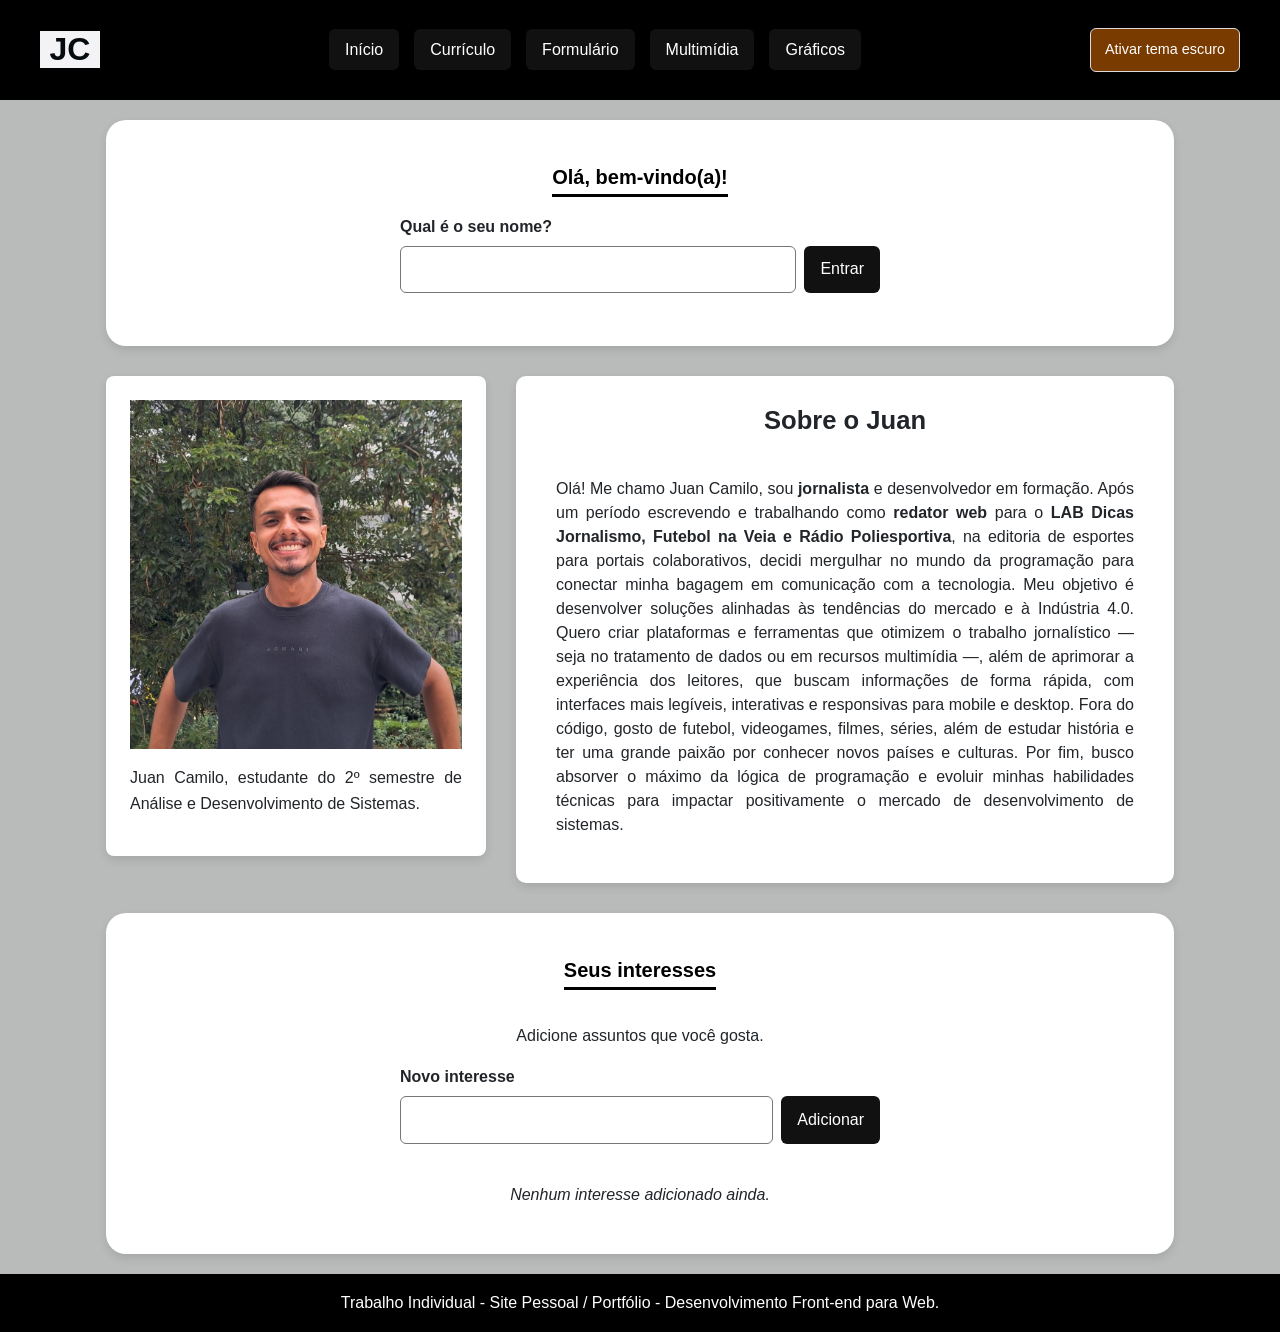
==== commit 4d2b3fa3: "CP4: Bootstrap e ajustes de acessibilidade" ====
--- a/index.html
+++ b/index.html
@@ -6,12 +6,16 @@
     <meta name="viewport" content="width=device-width, initial-scale=1.0">
     <title>Juan Camilo</title> <!--TÍTULO ABA GUIA DA PÁGINA-->
 
+    <link href="https://cdn.jsdelivr.net/npm/bootstrap@5.3.8/dist/css/bootstrap.min.css" rel="stylesheet">
+    <!-- O CSS do Bootstrap vem ANTES do estilos.css: o meu CSS carrega depois e vence nos empates -->
     <link rel="stylesheet" href="css/estilos.css">
 
     <script src="js/scripts.js" defer></script>
 </head> <!-- FECHAMENTO DOS META DADOS E O TÍTULO DA ABA -->
 
 <body> <!-- CORPO DA PÁGINA -->
+
+    <a class="visually-hidden-focusable pular-conteudo" href="#conteudo">Pular para o conteúdo</a>
 
     <header class="cabecalho"> <!--CABEÇALHO DA PÁGINA INICIAL-->
         <h1>JC</h1> <!--TÍTULO PRINCIPAL DA PÁGINA INICIAL-->
@@ -29,7 +33,7 @@
         </nav> <!-- FECHAMENTO DA NAVEGAÇÃO DO MENU -->
     </header> <!--FECHAMENTO DO CABEÇALHO DA PÁGINA INICIAL -->
 
-    <main class="conteudo-pagina-menu pagina-inicio"> <!-- CONTEÚDO DA PÁGINA INICIAL DO MENU -->
+    <main class="conteudo-pagina-menu pagina-inicio" id="conteudo" tabindex="-1"> <!-- CONTEÚDO DA PÁGINA INICIAL DO MENU -->
         <!-- CARD DO TÍTULO DA PÁGINA OLÁ, BEM-VINDO(A)-->
         <section class="card-titulo">
             <!-- O JS troca este texto por "Olá, [nome]!" quando já existe um nome salvo -->
@@ -53,7 +57,7 @@
             <div class="card-inicio section-quadro-foto">
 
                 <figure>
-                    <img src="img/foto_juan.jpg"
+                    <img class="img-fluid" src="img/foto_juan.jpg"
                         alt="Foto de Juan Camilo, estudante do 2º semestre de Análise e Desenvolvimento de Sistemas">
                     <!--LEGENDA DA FOTO-->
                     <figcaption>
